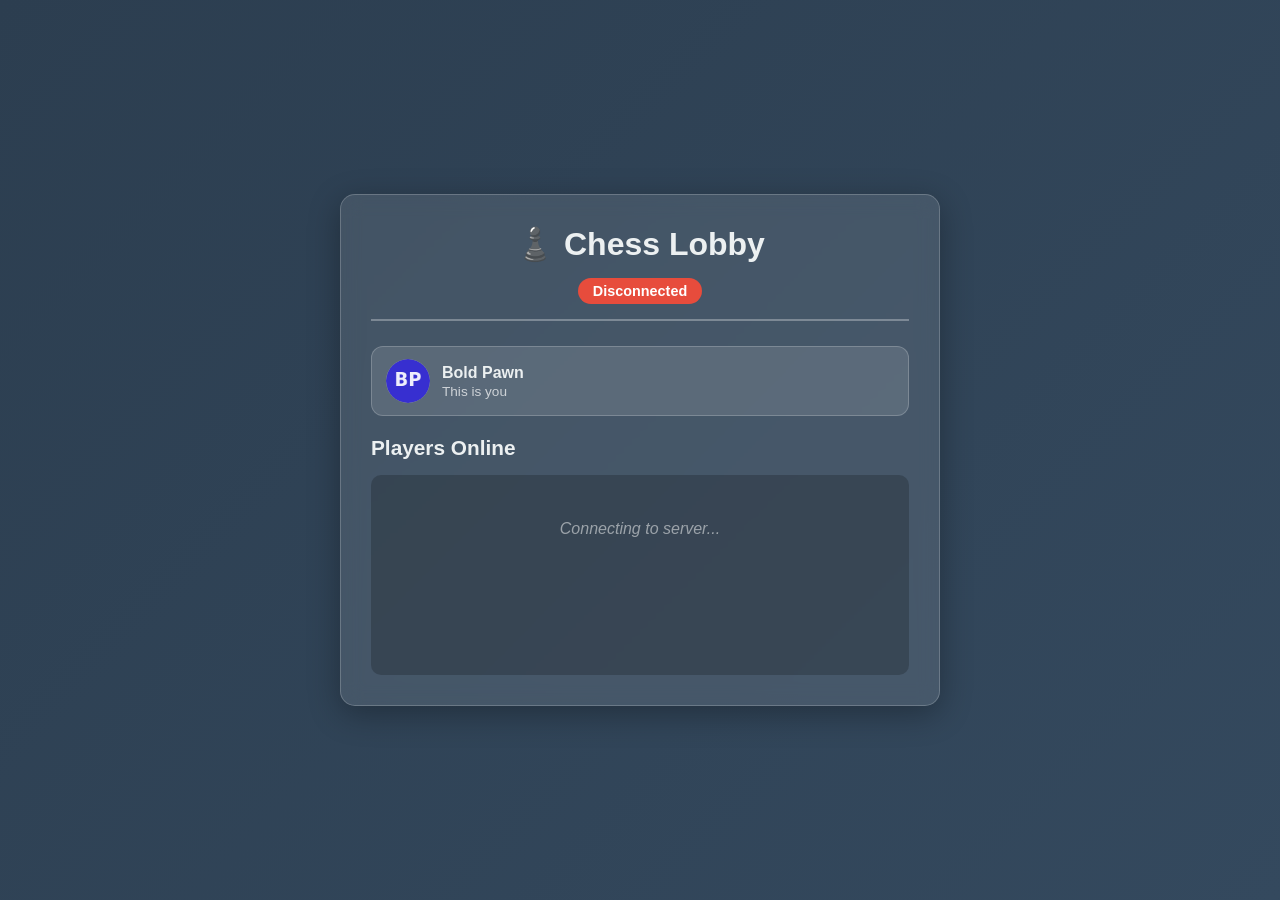
==== frontend-stuff/static/index.html @ cbebc92c "initial commit" ====
<!DOCTYPE html>
<html lang="en">
<head>
    <meta charset="UTF-8">
    <meta name="viewport" content="width=device-width, initial-scale=1.0">
    <title>Chess Lobby</title>
    <link rel="stylesheet" href="style.css">
</head>
<body>
    <div class="lobby-container">
        <div class="lobby-header">
            <h1>♟️ Chess Lobby</h1>
            <div id="status" class="status connecting">Connecting</div>
        </div>

        <div class="profile-section">
            <div class="user-card">
                <img id="userAvatar" class="avatar" alt="Your Avatar">
                <div class="user-info">
                    <div id="userName" class="user-name">Anonymous</div>
                    <div class="user-note">This is you</div>
                </div>
            </div>
        </div>

        <div class="players-section">
            <h2>Players Online</h2>
            <div id="playersList" class="players-list">
                <div class="empty-message">Connecting to server...</div>
            </div>
        </div>
    </div>

    <script src="lobby.js"></script>
</body>
</html>
---- frontend-stuff/static/style.css ----
* {
    margin: 0;
    padding: 0;
    box-sizing: border-box;
}

body {
    font-family: 'Segoe UI', Tahoma, Geneva, Verdana, sans-serif;
    background: linear-gradient(135deg, #2c3e50 0%, #34495e 100%);
    min-height: 100vh;
    display: flex;
    justify-content: center;
    align-items: center;
    color: #ecf0f1;
}

.lobby-container {
    background: rgba(255, 255, 255, 0.1);
    backdrop-filter: blur(10px);
    border-radius: 15px;
    padding: 30px;
    width: 90%;
    max-width: 600px;
    box-shadow: 0 8px 32px rgba(0, 0, 0, 0.3);
    border: 1px solid rgba(255, 255, 255, 0.2);
}

.lobby-header {
    text-align: center;
    margin-bottom: 25px;
    border-bottom: 2px solid rgba(255, 255, 255, 0.3);
    padding-bottom: 15px;
}

.lobby-header h1 {
    font-size: 2em;
    color: #ecf0f1;
    margin-bottom: 5px;
}

.status {
    display: inline-block;
    padding: 5px 15px;
    border-radius: 20px;
    font-size: 0.9em;
    font-weight: bold;
    margin-top: 10px;
}

.status.connected {
    background: #27ae60;
    color: white;
}

.status.disconnected {
    background: #e74c3c;
    color: white;
}

.status.connecting {
    background: #f39c12;
    color: white;
}

.players-section {
    margin-top: 20px;
}

.players-section h2 {
    font-size: 1.3em;
    margin-bottom: 15px;
    color: #ecf0f1;
}

.players-list {
    background: rgba(0, 0, 0, 0.2);
    border-radius: 10px;
    padding: 15px;
    min-height: 200px;
    max-height: 300px;
    overflow-y: auto;
}

.player-item {
    background: rgba(255, 255, 255, 0.15);
    padding: 12px 15px;
    margin-bottom: 10px;
    border-radius: 8px;
    display: flex;
    align-items: center;
    gap: 12px;
    transition: all 0.3s ease;
}

.player-item:hover {
    background: rgba(255, 255, 255, 0.25);
    transform: translateX(5px);
}

.player-item:last-child {
    margin-bottom: 0;
}

.player-avatar {
    width: 36px;
    height: 36px;
    border-radius: 50%;
    background: rgba(255, 255, 255, 0.3);
}

.player-name {
    font-size: 1em;
    font-weight: 500;
}

/* User profile section */
.profile-section {
    margin-top: 10px;
    margin-bottom: 18px;
}

.user-card {
    display: flex;
    align-items: center;
    gap: 12px;
    background: rgba(255, 255, 255, 0.12);
    border: 1px solid rgba(255, 255, 255, 0.2);
    border-radius: 12px;
    padding: 12px 14px;
}

.avatar {
    width: 44px;
    height: 44px;
    border-radius: 50%;
    background: rgba(255, 255, 255, 0.3);
}

.user-info {
    display: flex;
    flex-direction: column;
    gap: 2px;
}

.user-name {
    font-weight: 600;
}

.user-note {
    font-size: 0.85em;
    color: rgba(255, 255, 255, 0.7);
}

.empty-message {
    text-align: center;
    color: rgba(255, 255, 255, 0.5);
    font-style: italic;
    padding: 30px;
}

.players-list::-webkit-scrollbar {
    width: 8px;
}

.players-list::-webkit-scrollbar-track {
    background: rgba(0, 0, 0, 0.2);
    border-radius: 10px;
}

.players-list::-webkit-scrollbar-thumb {
    background: rgba(255, 255, 255, 0.3);
    border-radius: 10px;
}

.players-list::-webkit-scrollbar-thumb:hover {
    background: rgba(255, 255, 255, 0.5);
}
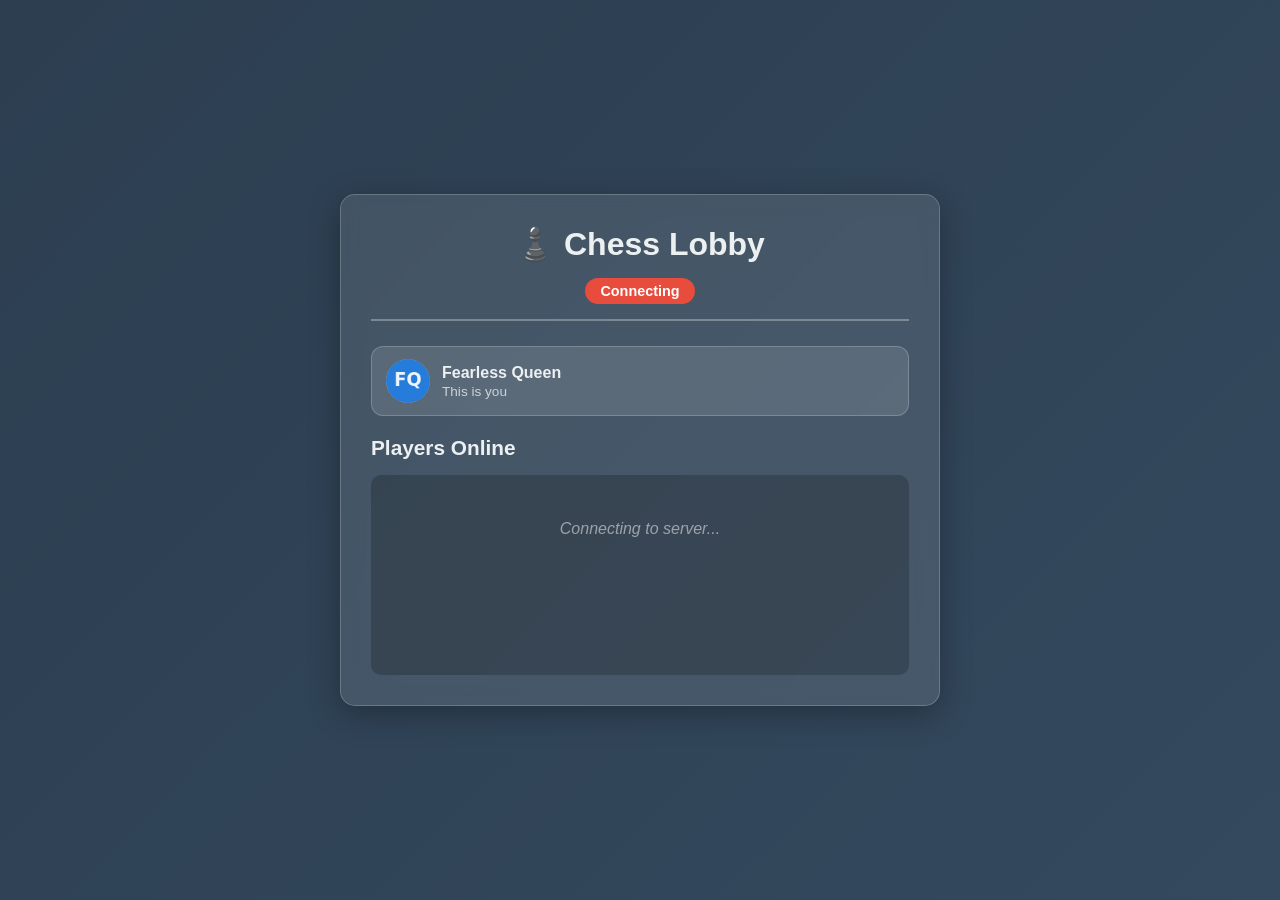
==== commit e1a3f440: "minimized static files" ====
--- a/frontend-stuff/static/index.html
+++ b/frontend-stuff/static/index.html
@@ -1,36 +1 @@
-<!DOCTYPE html>
-<html lang="en">
-<head>
-    <meta charset="UTF-8">
-    <meta name="viewport" content="width=device-width, initial-scale=1.0">
-    <title>Chess Lobby</title>
-    <link rel="stylesheet" href="style.css">
-</head>
-<body>
-    <div class="lobby-container">
-        <div class="lobby-header">
-            <h1>♟️ Chess Lobby</h1>
-            <div id="status" class="status connecting">Connecting</div>
-        </div>
-
-        <div class="profile-section">
-            <div class="user-card">
-                <img id="userAvatar" class="avatar" alt="Your Avatar">
-                <div class="user-info">
-                    <div id="userName" class="user-name">Anonymous</div>
-                    <div class="user-note">This is you</div>
-                </div>
-            </div>
-        </div>
-
-        <div class="players-section">
-            <h2>Players Online</h2>
-            <div id="playersList" class="players-list">
-                <div class="empty-message">Connecting to server...</div>
-            </div>
-        </div>
-    </div>
-
-    <script src="lobby.js"></script>
-</body>
-</html>
+<!DOCTYPE html><html lang="en"><head><meta charset="UTF-8"><meta name="viewport" content="width=device-width,initial-scale=1"><title>Chess Lobby</title><link rel="stylesheet" href="style.css"></head><body><div class="lobby-container"><div class="lobby-header"><h1>♟️ Chess Lobby</h1><div id="status" class="status connecting">Connecting</div></div><div class="profile-section"><div class="user-card"><img id="userAvatar" class="avatar" alt="Your Avatar"><div class="user-info"><div id="userName" class="user-name">Anonymous</div><div class="user-note">This is you</div></div></div></div><div class="players-section"><h2>Players Online</h2><div id="playersList" class="players-list"><div class="empty-message">Connecting to server...</div></div></div></div><script src="lobby.js"></script></body></html>
--- a/frontend-stuff/static/style.css
+++ b/frontend-stuff/static/style.css
@@ -1,177 +1 @@
-* {
-    margin: 0;
-    padding: 0;
-    box-sizing: border-box;
-}
-
-body {
-    font-family: 'Segoe UI', Tahoma, Geneva, Verdana, sans-serif;
-    background: linear-gradient(135deg, #2c3e50 0%, #34495e 100%);
-    min-height: 100vh;
-    display: flex;
-    justify-content: center;
-    align-items: center;
-    color: #ecf0f1;
-}
-
-.lobby-container {
-    background: rgba(255, 255, 255, 0.1);
-    backdrop-filter: blur(10px);
-    border-radius: 15px;
-    padding: 30px;
-    width: 90%;
-    max-width: 600px;
-    box-shadow: 0 8px 32px rgba(0, 0, 0, 0.3);
-    border: 1px solid rgba(255, 255, 255, 0.2);
-}
-
-.lobby-header {
-    text-align: center;
-    margin-bottom: 25px;
-    border-bottom: 2px solid rgba(255, 255, 255, 0.3);
-    padding-bottom: 15px;
-}
-
-.lobby-header h1 {
-    font-size: 2em;
-    color: #ecf0f1;
-    margin-bottom: 5px;
-}
-
-.status {
-    display: inline-block;
-    padding: 5px 15px;
-    border-radius: 20px;
-    font-size: 0.9em;
-    font-weight: bold;
-    margin-top: 10px;
-}
-
-.status.connected {
-    background: #27ae60;
-    color: white;
-}
-
-.status.disconnected {
-    background: #e74c3c;
-    color: white;
-}
-
-.status.connecting {
-    background: #f39c12;
-    color: white;
-}
-
-.players-section {
-    margin-top: 20px;
-}
-
-.players-section h2 {
-    font-size: 1.3em;
-    margin-bottom: 15px;
-    color: #ecf0f1;
-}
-
-.players-list {
-    background: rgba(0, 0, 0, 0.2);
-    border-radius: 10px;
-    padding: 15px;
-    min-height: 200px;
-    max-height: 300px;
-    overflow-y: auto;
-}
-
-.player-item {
-    background: rgba(255, 255, 255, 0.15);
-    padding: 12px 15px;
-    margin-bottom: 10px;
-    border-radius: 8px;
-    display: flex;
-    align-items: center;
-    gap: 12px;
-    transition: all 0.3s ease;
-}
-
-.player-item:hover {
-    background: rgba(255, 255, 255, 0.25);
-    transform: translateX(5px);
-}
-
-.player-item:last-child {
-    margin-bottom: 0;
-}
-
-.player-avatar {
-    width: 36px;
-    height: 36px;
-    border-radius: 50%;
-    background: rgba(255, 255, 255, 0.3);
-}
-
-.player-name {
-    font-size: 1em;
-    font-weight: 500;
-}
-
-/* User profile section */
-.profile-section {
-    margin-top: 10px;
-    margin-bottom: 18px;
-}
-
-.user-card {
-    display: flex;
-    align-items: center;
-    gap: 12px;
-    background: rgba(255, 255, 255, 0.12);
-    border: 1px solid rgba(255, 255, 255, 0.2);
-    border-radius: 12px;
-    padding: 12px 14px;
-}
-
-.avatar {
-    width: 44px;
-    height: 44px;
-    border-radius: 50%;
-    background: rgba(255, 255, 255, 0.3);
-}
-
-.user-info {
-    display: flex;
-    flex-direction: column;
-    gap: 2px;
-}
-
-.user-name {
-    font-weight: 600;
-}
-
-.user-note {
-    font-size: 0.85em;
-    color: rgba(255, 255, 255, 0.7);
-}
-
-.empty-message {
-    text-align: center;
-    color: rgba(255, 255, 255, 0.5);
-    font-style: italic;
-    padding: 30px;
-}
-
-.players-list::-webkit-scrollbar {
-    width: 8px;
-}
-
-.players-list::-webkit-scrollbar-track {
-    background: rgba(0, 0, 0, 0.2);
-    border-radius: 10px;
-}
-
-.players-list::-webkit-scrollbar-thumb {
-    background: rgba(255, 255, 255, 0.3);
-    border-radius: 10px;
-}
-
-.players-list::-webkit-scrollbar-thumb:hover {
-    background: rgba(255, 255, 255, 0.5);
-}
+*{margin:0;padding:0;box-sizing:border-box}body{font-family:'Segoe UI',Tahoma,Geneva,Verdana,sans-serif;background:linear-gradient(135deg,#2c3e50 0%,#34495e 100%);min-height:100vh;display:flex;justify-content:center;align-items:center;color:#ecf0f1}.lobby-container{background:rgba(255,255,255,.1);backdrop-filter:blur(10px);border-radius:15px;padding:30px;width:90%;max-width:600px;box-shadow:0 8px 32px rgba(0,0,0,.3);border:1px solid rgba(255,255,255,.2)}.lobby-header{text-align:center;margin-bottom:25px;border-bottom:2px solid rgba(255,255,255,.3);padding-bottom:15px}.lobby-header h1{font-size:2em;color:#ecf0f1;margin-bottom:5px}.status{display:inline-block;padding:5px 15px;border-radius:20px;font-size:.9em;font-weight:bold;margin-top:10px}.status.connected{background:#27ae60;color:#fff}.status.disconnected{background:#e74c3c;color:#fff}.status.connecting{background:#f39c12;color:#fff}.players-section{margin-top:20px}.players-section h2{font-size:1.3em;margin-bottom:15px;color:#ecf0f1}.players-list{background:rgba(0,0,0,.2);border-radius:10px;padding:15px;min-height:200px;max-height:300px;overflow-y:auto}.player-item{background:rgba(255,255,255,.15);padding:12px 15px;margin-bottom:10px;border-radius:8px;display:flex;align-items:center;gap:12px;transition:all .3s ease}.player-item:hover{background:rgba(255,255,255,.25);transform:translateX(5px)}.player-item:last-child{margin-bottom:0}.player-avatar{width:36px;height:36px;border-radius:50%;background:rgba(255,255,255,.3)}.player-name{font-size:1em;font-weight:500}.profile-section{margin-top:10px;margin-bottom:18px}.user-card{display:flex;align-items:center;gap:12px;background:rgba(255,255,255,.12);border:1px solid rgba(255,255,255,.2);border-radius:12px;padding:12px 14px}.avatar{width:44px;height:44px;border-radius:50%;background:rgba(255,255,255,.3)}.user-info{display:flex;flex-direction:column;gap:2px}.user-name{font-weight:600}.user-note{font-size:.85em;color:rgba(255,255,255,.7)}.empty-message{text-align:center;color:rgba(255,255,255,.5);font-style:italic;padding:30px}.players-list::-webkit-scrollbar{width:8px}.players-list::-webkit-scrollbar-track{background:rgba(0,0,0,.2);border-radius:10px}.players-list::-webkit-scrollbar-thumb{background:rgba(255,255,255,.3);border-radius:10px}.players-list::-webkit-scrollbar-thumb:hover{background:rgba(255,255,255,.5)}
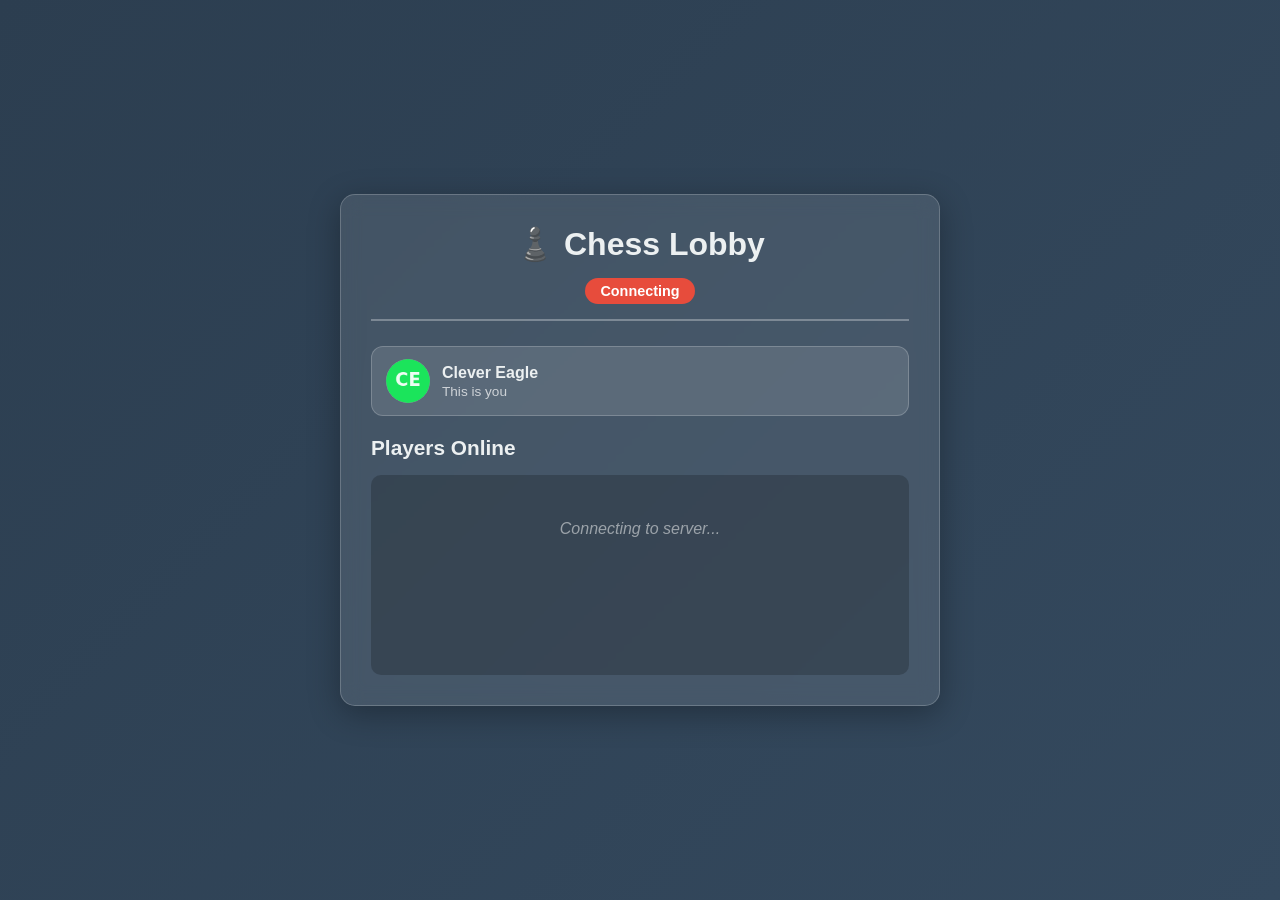
==== commit eb7a0e6f: "game invite to other players" ====
--- a/frontend-stuff/static/index.html
+++ b/frontend-stuff/static/index.html
@@ -1 +1 @@
-<!DOCTYPE html><html lang="en"><head><meta charset="UTF-8"><meta name="viewport" content="width=device-width,initial-scale=1"><title>Chess Lobby</title><link rel="stylesheet" href="style.css"></head><body><div class="lobby-container"><div class="lobby-header"><h1>♟️ Chess Lobby</h1><div id="status" class="status connecting">Connecting</div></div><div class="profile-section"><div class="user-card"><img id="userAvatar" class="avatar" alt="Your Avatar"><div class="user-info"><div id="userName" class="user-name">Anonymous</div><div class="user-note">This is you</div></div></div></div><div class="players-section"><h2>Players Online</h2><div id="playersList" class="players-list"><div class="empty-message">Connecting to server...</div></div></div></div><script src="lobby.js"></script></body></html>
+<!DOCTYPE html><html lang="en"><head><meta charset="UTF-8"><meta name="viewport" content="width=device-width,initial-scale=1"><title>Chess Lobby</title><link rel="stylesheet" href="style.css"></head><body><div id="notifications" class="notifications"></div><div class="lobby-container"><div class="lobby-header"><h1>♟️ Chess Lobby</h1><div id="status" class="status connecting">Connecting</div></div><div class="profile-section"><div class="user-card"><img id="userAvatar" class="avatar" alt="Your Avatar"><div class="user-info"><div id="userName" class="user-name">Anonymous</div><div class="user-note">This is you</div></div></div></div><div class="players-section"><h2>Players Online</h2><div id="playersList" class="players-list"><div class="empty-message">Connecting to server...</div></div></div></div><script src="lobby.js"></script></body></html>
--- a/frontend-stuff/static/style.css
+++ b/frontend-stuff/static/style.css
@@ -1 +1 @@
-*{margin:0;padding:0;box-sizing:border-box}body{font-family:'Segoe UI',Tahoma,Geneva,Verdana,sans-serif;background:linear-gradient(135deg,#2c3e50 0%,#34495e 100%);min-height:100vh;display:flex;justify-content:center;align-items:center;color:#ecf0f1}.lobby-container{background:rgba(255,255,255,.1);backdrop-filter:blur(10px);border-radius:15px;padding:30px;width:90%;max-width:600px;box-shadow:0 8px 32px rgba(0,0,0,.3);border:1px solid rgba(255,255,255,.2)}.lobby-header{text-align:center;margin-bottom:25px;border-bottom:2px solid rgba(255,255,255,.3);padding-bottom:15px}.lobby-header h1{font-size:2em;color:#ecf0f1;margin-bottom:5px}.status{display:inline-block;padding:5px 15px;border-radius:20px;font-size:.9em;font-weight:bold;margin-top:10px}.status.connected{background:#27ae60;color:#fff}.status.disconnected{background:#e74c3c;color:#fff}.status.connecting{background:#f39c12;color:#fff}.players-section{margin-top:20px}.players-section h2{font-size:1.3em;margin-bottom:15px;color:#ecf0f1}.players-list{background:rgba(0,0,0,.2);border-radius:10px;padding:15px;min-height:200px;max-height:300px;overflow-y:auto}.player-item{background:rgba(255,255,255,.15);padding:12px 15px;margin-bottom:10px;border-radius:8px;display:flex;align-items:center;gap:12px;transition:all .3s ease}.player-item:hover{background:rgba(255,255,255,.25);transform:translateX(5px)}.player-item:last-child{margin-bottom:0}.player-avatar{width:36px;height:36px;border-radius:50%;background:rgba(255,255,255,.3)}.player-name{font-size:1em;font-weight:500}.profile-section{margin-top:10px;margin-bottom:18px}.user-card{display:flex;align-items:center;gap:12px;background:rgba(255,255,255,.12);border:1px solid rgba(255,255,255,.2);border-radius:12px;padding:12px 14px}.avatar{width:44px;height:44px;border-radius:50%;background:rgba(255,255,255,.3)}.user-info{display:flex;flex-direction:column;gap:2px}.user-name{font-weight:600}.user-note{font-size:.85em;color:rgba(255,255,255,.7)}.empty-message{text-align:center;color:rgba(255,255,255,.5);font-style:italic;padding:30px}.players-list::-webkit-scrollbar{width:8px}.players-list::-webkit-scrollbar-track{background:rgba(0,0,0,.2);border-radius:10px}.players-list::-webkit-scrollbar-thumb{background:rgba(255,255,255,.3);border-radius:10px}.players-list::-webkit-scrollbar-thumb:hover{background:rgba(255,255,255,.5)}
+*{margin:0;padding:0;box-sizing:border-box}body{font-family:'Segoe UI',Tahoma,Geneva,Verdana,sans-serif;background:linear-gradient(135deg,#2c3e50 0%,#34495e 100%);min-height:100vh;display:flex;justify-content:center;align-items:center;color:#ecf0f1}.lobby-container{background:rgba(255,255,255,.1);backdrop-filter:blur(10px);border-radius:15px;padding:30px;width:90%;max-width:600px;box-shadow:0 8px 32px rgba(0,0,0,.3);border:1px solid rgba(255,255,255,.2)}.lobby-header{text-align:center;margin-bottom:25px;border-bottom:2px solid rgba(255,255,255,.3);padding-bottom:15px}.lobby-header h1{font-size:2em;color:#ecf0f1;margin-bottom:5px}.status{display:inline-block;padding:5px 15px;border-radius:20px;font-size:.9em;font-weight:bold;margin-top:10px}.status.connected{background:#27ae60;color:#fff}.status.disconnected{background:#e74c3c;color:#fff}.status.connecting{background:#f39c12;color:#fff}.players-section{margin-top:20px}.players-section h2{font-size:1.3em;margin-bottom:15px;color:#ecf0f1}.players-list{background:rgba(0,0,0,.2);border-radius:10px;padding:15px;min-height:200px;max-height:300px;overflow-y:auto}.player-item{background:rgba(255,255,255,.15);padding:12px 15px;margin-bottom:10px;border-radius:8px;display:flex;align-items:center;gap:12px;transition:all .3s ease}.player-item:hover{background:rgba(255,255,255,.25);transform:translateX(5px)}.player-item:last-child{margin-bottom:0}.player-avatar{width:36px;height:36px;border-radius:50%;background:rgba(255,255,255,.3)}.player-name{font-size:1em;font-weight:500;flex:1}.profile-section{margin-top:10px;margin-bottom:18px}.user-card{display:flex;align-items:center;gap:12px;background:rgba(255,255,255,.12);border:1px solid rgba(255,255,255,.2);border-radius:12px;padding:12px 14px}.avatar{width:44px;height:44px;border-radius:50%;background:rgba(255,255,255,.3)}.user-info{display:flex;flex-direction:column;gap:2px}.user-name{font-weight:600}.user-note{font-size:.85em;color:rgba(255,255,255,.7)}.empty-message{text-align:center;color:rgba(255,255,255,.5);font-style:italic;padding:30px}.players-list::-webkit-scrollbar{width:8px}.players-list::-webkit-scrollbar-track{background:rgba(0,0,0,.2);border-radius:10px}.players-list::-webkit-scrollbar-thumb{background:rgba(255,255,255,.3);border-radius:10px}.players-list::-webkit-scrollbar-thumb:hover{background:rgba(255,255,255,.5)}.invite-btn{background:#3498db;color:#fff;border:none;padding:6px 14px;border-radius:6px;font-size:.9em;font-weight:600;cursor:pointer;transition:all .2s ease}.invite-btn:hover{background:#2980b9;transform:scale(1.05)}.invite-btn:active{transform:scale(.95)}.notifications{position:fixed;top:20px;right:20px;display:flex;flex-direction:column;gap:12px;z-index:1000;max-width:320px}.notification{background:rgba(52,152,219,.95);backdrop-filter:blur(10px);color:#fff;padding:15px;border-radius:10px;box-shadow:0 4px 16px rgba(0,0,0,.3);animation:slideIn .3s ease;border:1px solid rgba(255,255,255,.3)}.notification.fade-out{animation:fadeOut .3s ease forwards}.notification-text{font-size:.95em;font-weight:500;margin-bottom:8px}.notification-timer{height:4px;background:rgba(255,255,255,.3);border-radius:2px;overflow:hidden}.notification-progress{height:100%;background:rgba(255,255,255,.9);transition:width .05s linear;border-radius:2px}@keyframes slideIn{from{transform:translateX(400px);opacity:0}to{transform:translateX(0);opacity:1}}@keyframes fadeOut{to{transform:translateX(400px);opacity:0}}
